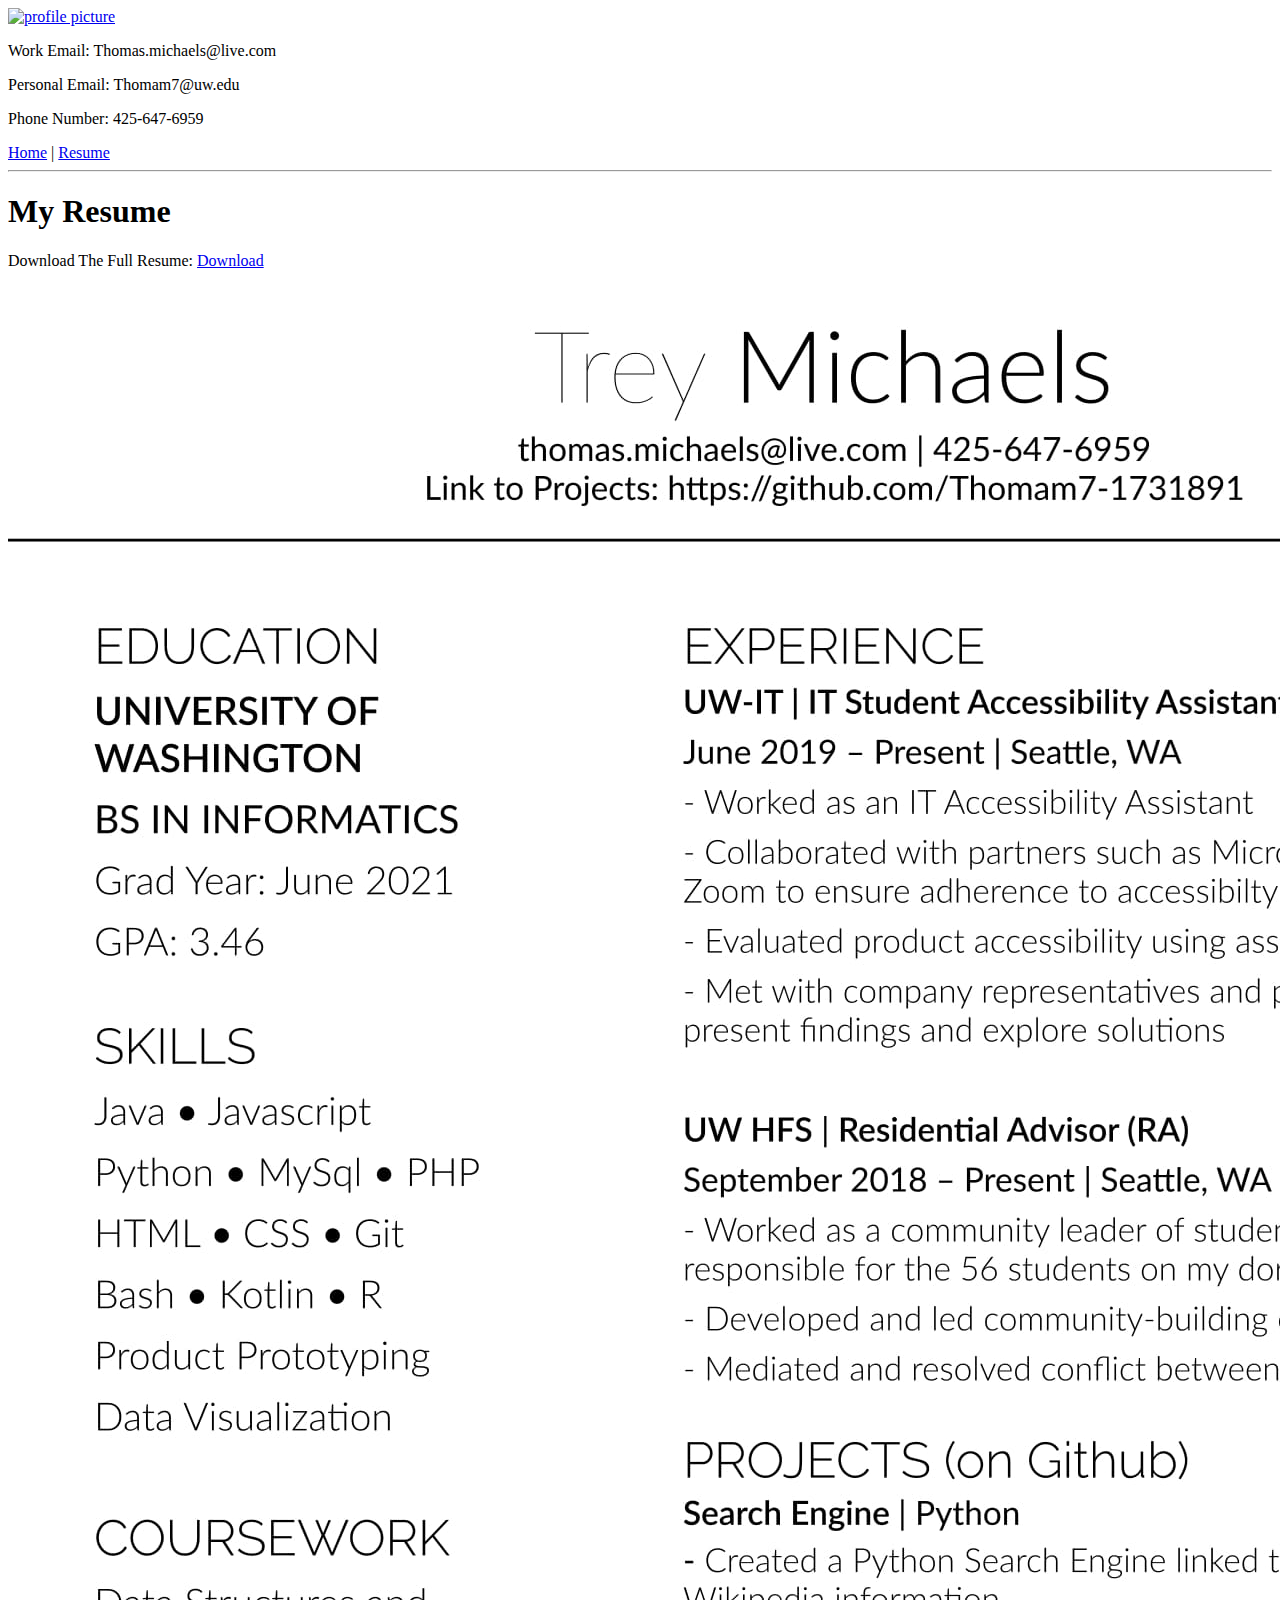
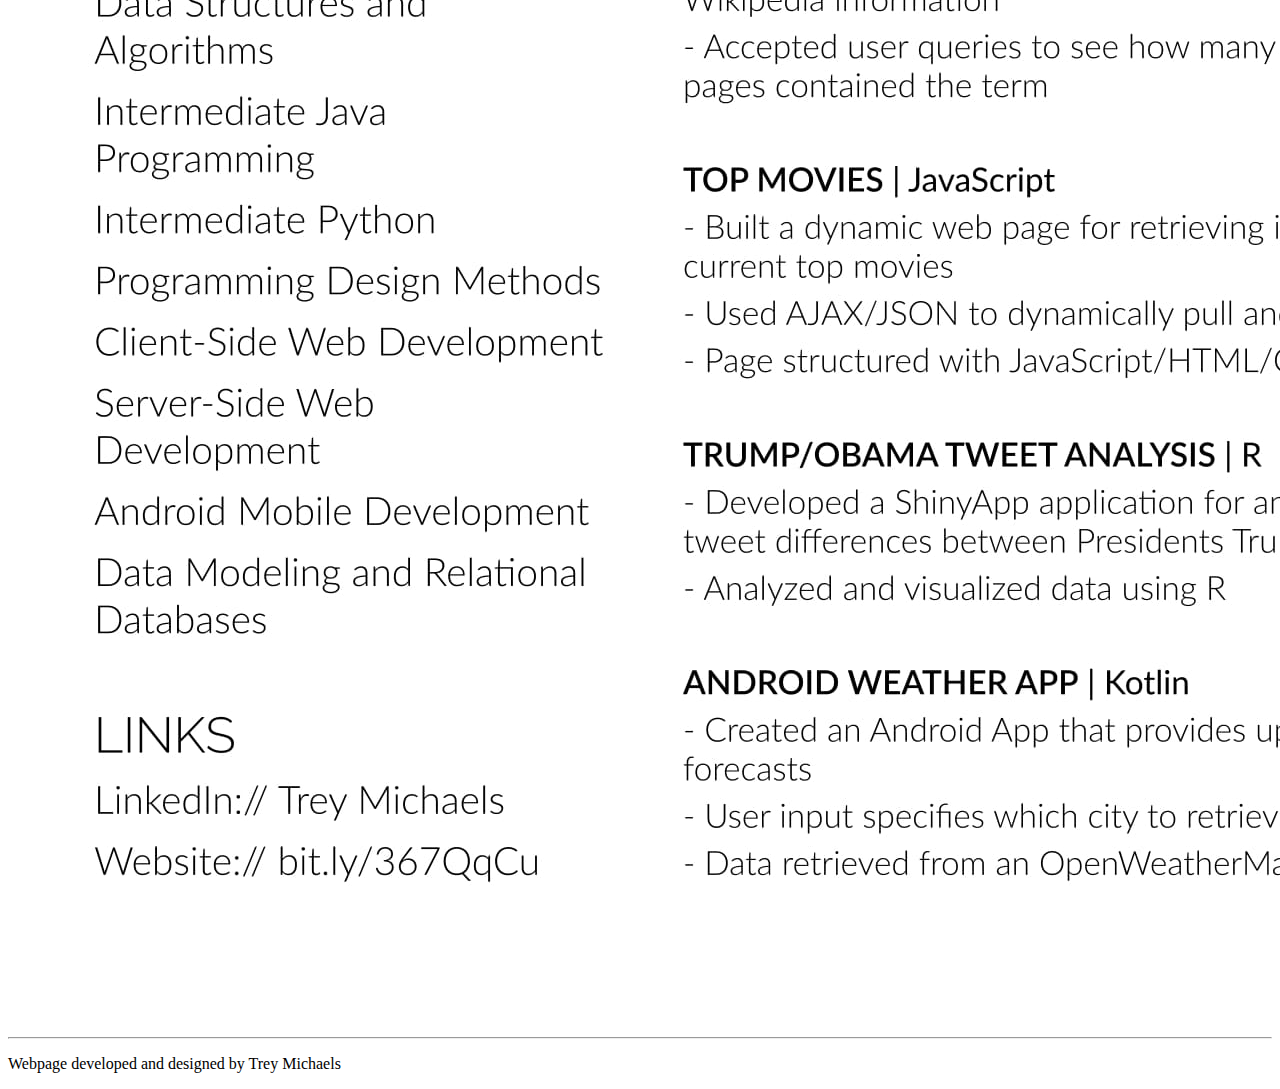
==== resume.html @ 0805298b "Updated with Correct Resume" ====
<!DOCTYPE html>

<!--
    Name: Trey Michaels
    Date: 4/3/2019
    Section: CSE 154 AG
    This is the about.html page of my creative portfolio. It contains fun facts, images, and other
    basic information about me. It also has a link to my "More About Me" page.
-->

<html lang="en">
  <head>
    <meta charset="UTF-8"/>
    <link rel="stylesheet" href="styles.css"/>
    <script src="main.js"></script>
    <title>About Trey</title>
  </head>
  <body>
    <banner>
      <a href="index.html">
        <img id="Trey" src="TreyProfilePic.jpg" alt="profile picture"/>
      </a>
      <div>
        <p>Work Email: Thomas.michaels@live.com</p>
        <p>Personal Email: Thomam7@uw.edu</p>
        <p>Phone Number: 425-647-6959</p>
      </div>
      <nav>
        <a href="index.html">Home</a> |
        <!--<a href="more.html">Learn More</a> |-->
        <a href="resume.html">Resume</a>
        <!--<a href="movies.html">Movies</a> -->
      </nav>
    </banner>
    <hr>
    <main>
      <section id = "resume">
        <h1>My Resume</h1>
        <p>Download The Full Resume: <a href="Resume.pdf">Download</a></p>
        <img src="Resume.jpg" alt="resume"></img>
      <section>
    </main>
    <footer>
      <hr>
      <p>
        Webpage developed and designed by Trey Michaels
      </p>
    </footer>
  </body>
</html>
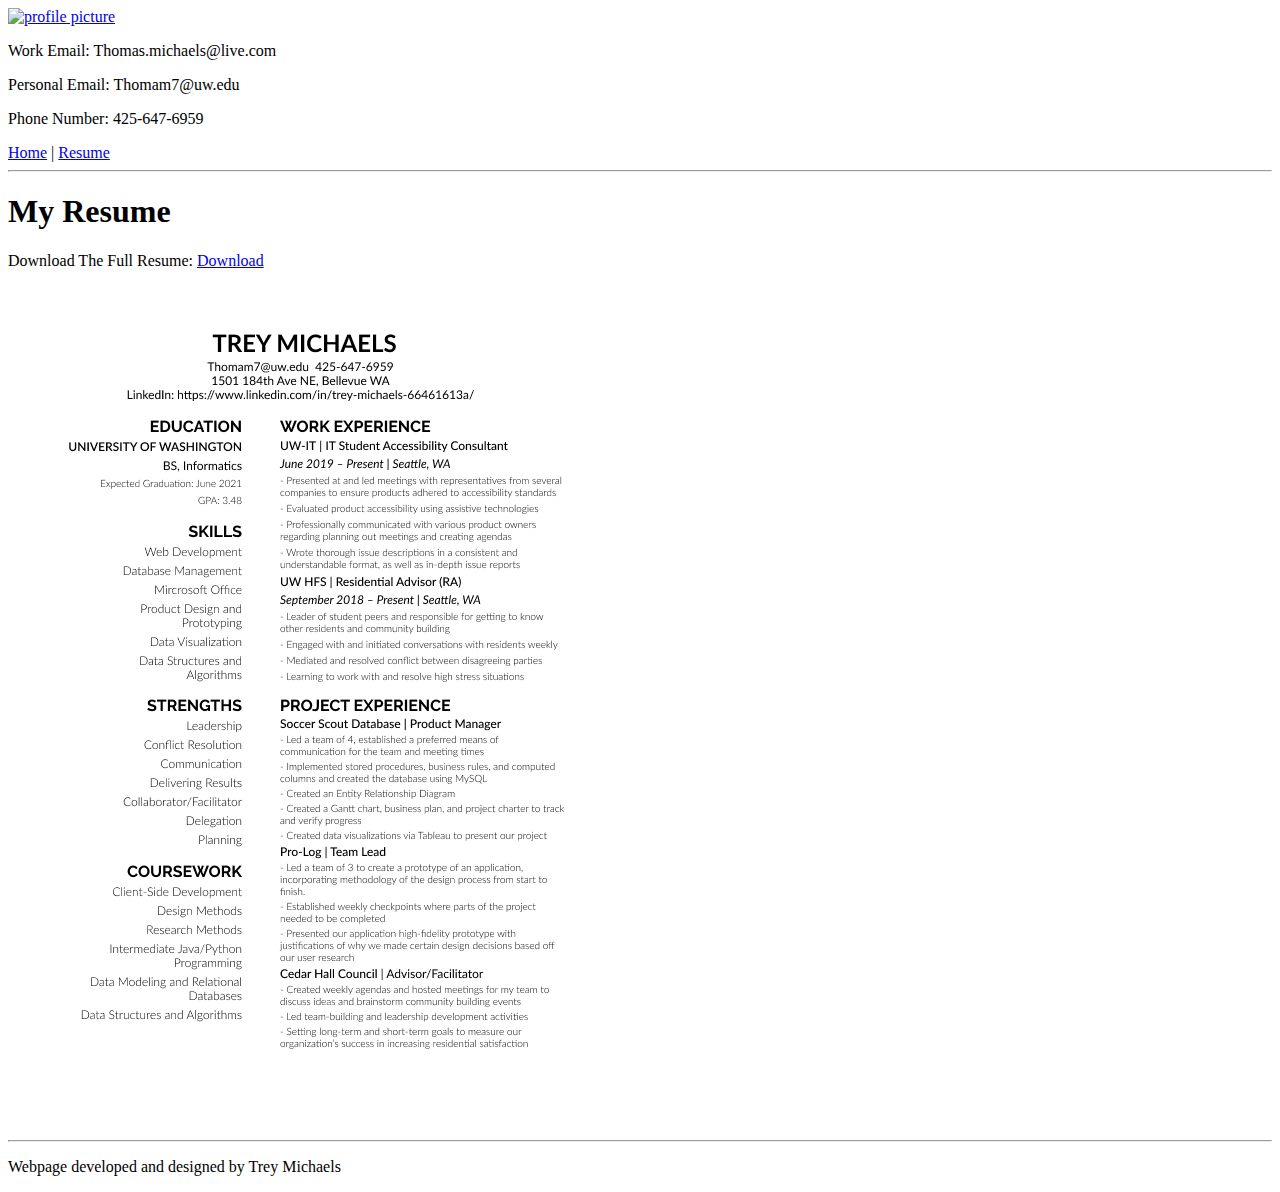
==== commit 28e99291: "Update resume.html" ====
--- a/resume.html
+++ b/resume.html
@@ -36,8 +36,8 @@
     <main>
       <section id = "resume">
         <h1>My Resume</h1>
-        <p>Download The Full Resume: <a href="Resume.pdf">Download</a></p>
-        <img src="Resume.jpg" alt="resume"></img>
+        <p>Download The Full Resume: <a href="pmresume.pdf">Download</a></p>
+        <img src="pmresume.jpg" alt="resume"></img>
       <section>
     </main>
     <footer>
